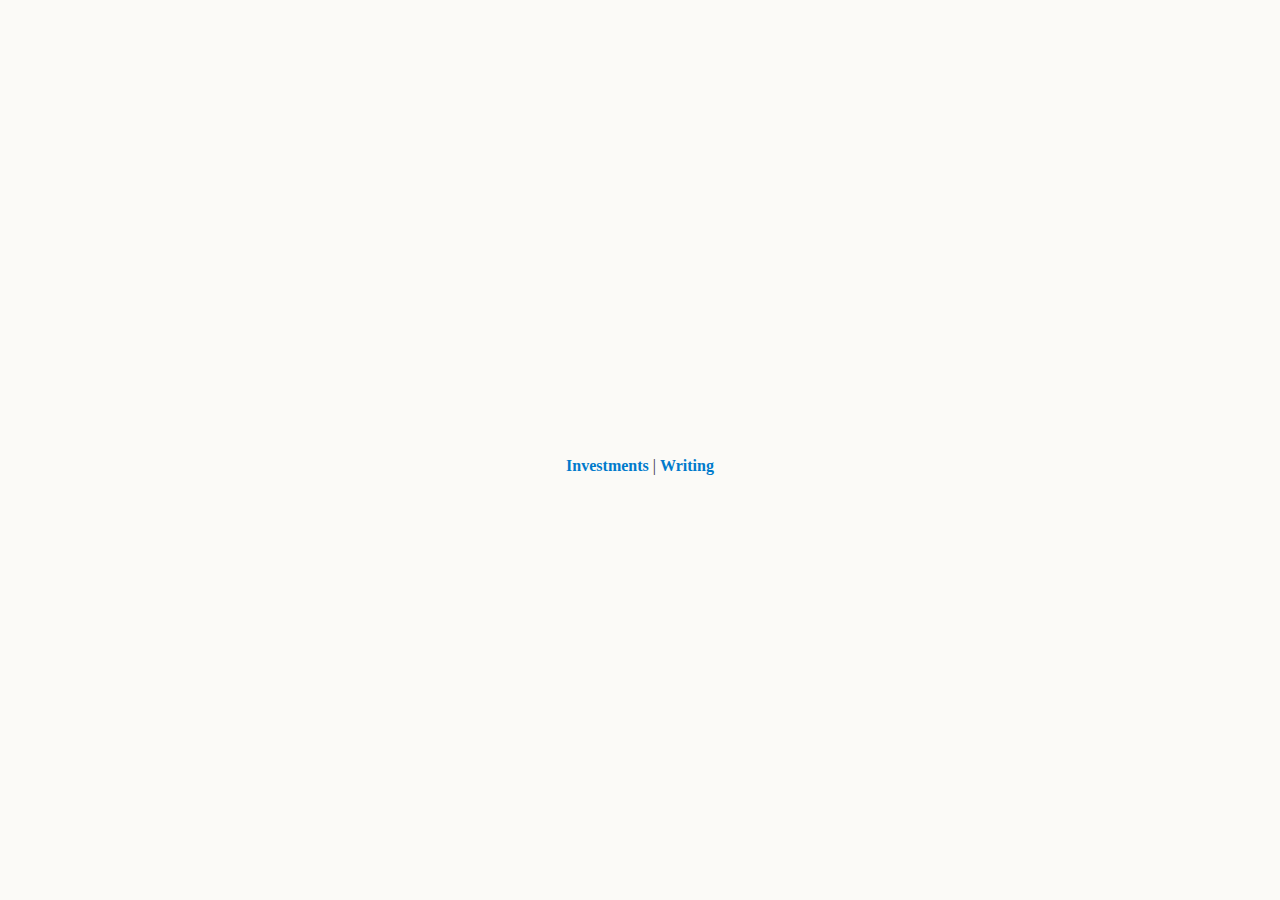
==== index.html @ 6ac328aa "changes in text" ====
<!DOCTYPE html>
<html lang="en">
<head>
    <meta charset="UTF-8">
    <meta name="viewport" content="width=device-width, initial-scale=1.0">
    <title>Ricardo's Home</title>
    <style>
        /* Inline styles */
        body {
            background-color: #fbfaf7; /* Light beige background */
            color: #333; /* Dark text */
            font-family: 'Georgia', serif; /* Serif font for a clean, professional look */
            margin: 0;
            padding: 0;
            display: flex;
            justify-content: center;
            align-items: center;
            min-height: 100vh; /* Full-height view */
            text-align: center; /* Center the text */
            line-height: 1.8;
        }

        h1 {
            font-size: 2.5rem;
            margin-bottom: 1rem;
        }

        p {
            font-size: 1.2rem;
            max-width: 600px; /* Limit paragraph width */
            margin: 0 auto;
        }

        nav {
            margin-top: 2rem;
        }

        a {
            color: #007acc; /* Nice, soft blue */
            text-decoration: none;
            font-weight: bold;
        }

        a:hover {
            text-decoration: underline;
        }
    </style>
</head>
<body>
    <!-- Main About Section -->
    <div>
        <!-- Navigation Links -->
        <nav>
            <a href="investments.html">Investments</a> | 
            <a href="writing.html">Writing</a>
        </nav>
    </div>
</body>
</html>
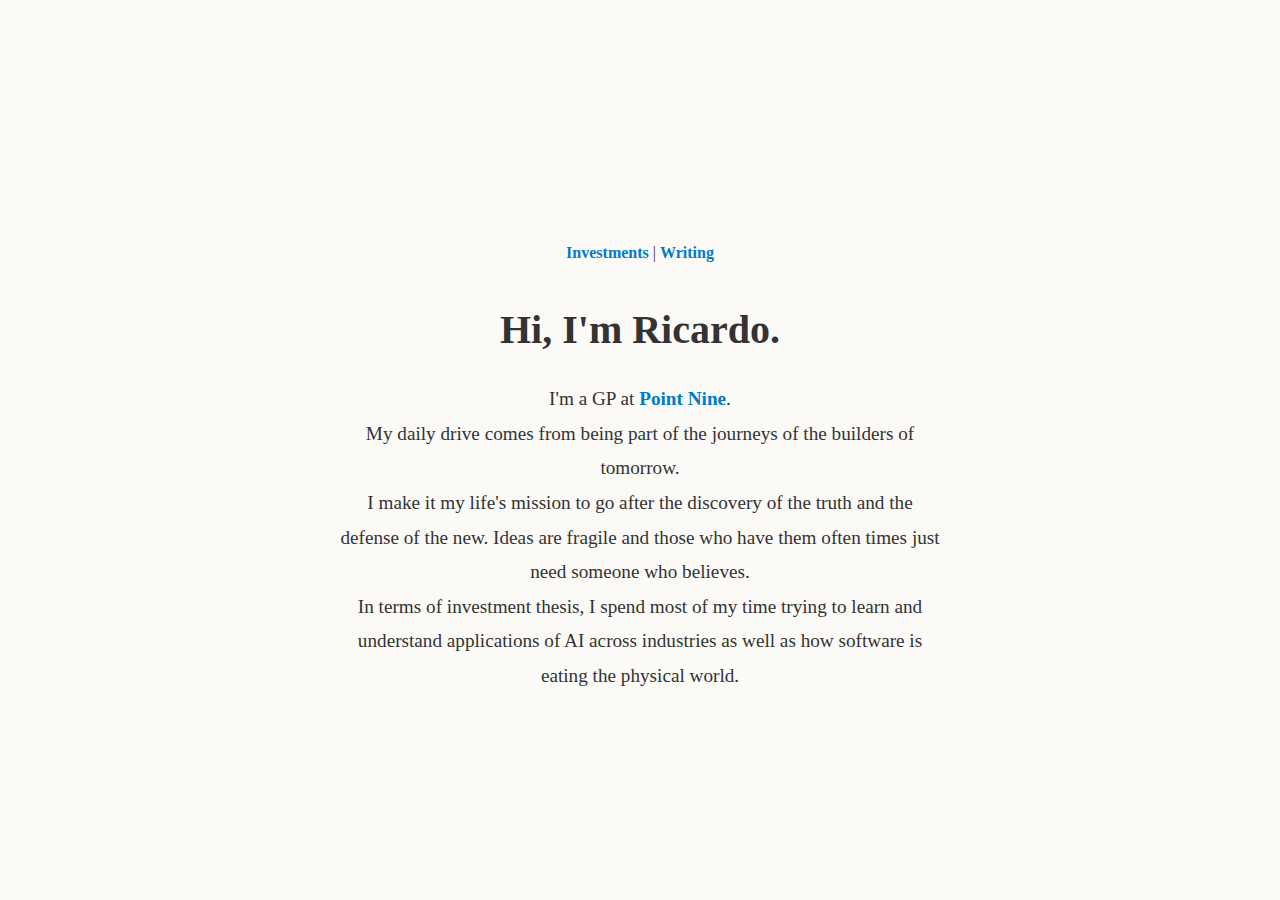
==== commit 954b2a54: "new text" ====
--- a/index.html
+++ b/index.html
@@ -54,6 +54,19 @@
             <a href="investments.html">Investments</a> | 
             <a href="writing.html">Writing</a>
         </nav>
+        <h1>Hi, I'm Ricardo.</h1>
+        <p>
+            I'm a GP at <a href="https://www.pointnine.com">Point Nine</a>.
+        </p>
+        <p>
+            My daily drive comes from being part of the journeys of the builders of tomorrow.
+        </p>
+        <p>
+            I make it my life's mission to go after the discovery of the truth and the defense of the new. Ideas are fragile and those who have them often times just need someone who believes.
+        </p>
+        <p>
+            In terms of investment thesis, I spend most of my time trying to learn and understand applications of AI across industries as well as how software is eating the physical world.
+        </p>
     </div>
 </body>
 </html>
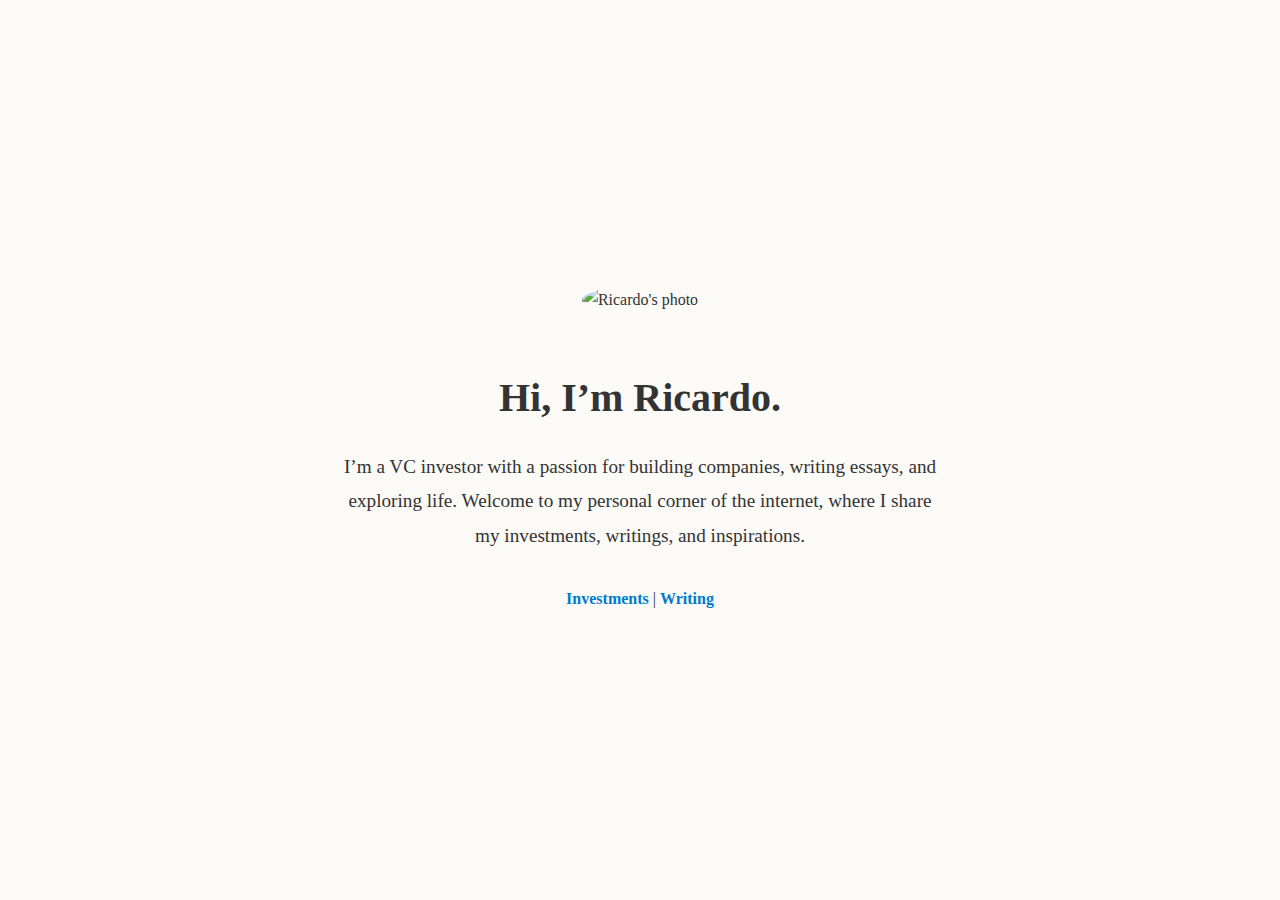
==== commit e66f0d45: "adding image" ====
--- a/index.html
+++ b/index.html
@@ -5,19 +5,27 @@
     <meta name="viewport" content="width=device-width, initial-scale=1.0">
     <title>Ricardo's Home</title>
     <style>
-        /* Inline styles */
+        /* General styling */
         body {
-            background-color: #fbfaf7; /* Light beige background */
-            color: #333; /* Dark text */
-            font-family: 'Georgia', serif; /* Serif font for a clean, professional look */
+            background-color: #fbfaf7; /* Light beige */
+            color: #333;
+            font-family: 'Georgia', serif;
             margin: 0;
             padding: 0;
             display: flex;
             justify-content: center;
             align-items: center;
-            min-height: 100vh; /* Full-height view */
-            text-align: center; /* Center the text */
+            flex-direction: column; /* Stack content vertically */
+            min-height: 100vh;
+            text-align: center;
             line-height: 1.8;
+        }
+
+        img {
+            border-radius: 50%; /* Circular image */
+            max-width: 150px; /* Limit image size */
+            height: auto; /* Maintain aspect ratio */
+            margin-bottom: 20px; /* Space between image and text */
         }
 
         h1 {
@@ -27,7 +35,7 @@
 
         p {
             font-size: 1.2rem;
-            max-width: 600px; /* Limit paragraph width */
+            max-width: 600px;
             margin: 0 auto;
         }
 
@@ -36,7 +44,7 @@
         }
 
         a {
-            color: #007acc; /* Nice, soft blue */
+            color: #007acc; /* Soft blue */
             text-decoration: none;
             font-weight: bold;
         }
@@ -47,26 +55,23 @@
     </style>
 </head>
 <body>
-    <!-- Main About Section -->
+    <!-- Main Section -->
     <div>
+        <!-- Profile Image -->
+        <img src="6xQHbYq3_400x400.jpg" alt="Ricardo's photo">
+
+        <!-- About Text -->
+        <h1>Hi, I’m Ricardo.</h1>
+        <p>
+            I’m a VC investor with a passion for building companies, writing essays, and exploring life. 
+            Welcome to my personal corner of the internet, where I share my investments, writings, and inspirations.
+        </p>
+
         <!-- Navigation Links -->
         <nav>
             <a href="investments.html">Investments</a> | 
             <a href="writing.html">Writing</a>
         </nav>
-        <h1>Hi, I'm Ricardo.</h1>
-        <p>
-            I'm a GP at <a href="https://www.pointnine.com">Point Nine</a>.
-        </p>
-        <p>
-            My daily drive comes from being part of the journeys of the builders of tomorrow.
-        </p>
-        <p>
-            I make it my life's mission to go after the discovery of the truth and the defense of the new. Ideas are fragile and those who have them often times just need someone who believes.
-        </p>
-        <p>
-            In terms of investment thesis, I spend most of my time trying to learn and understand applications of AI across industries as well as how software is eating the physical world.
-        </p>
     </div>
 </body>
 </html>
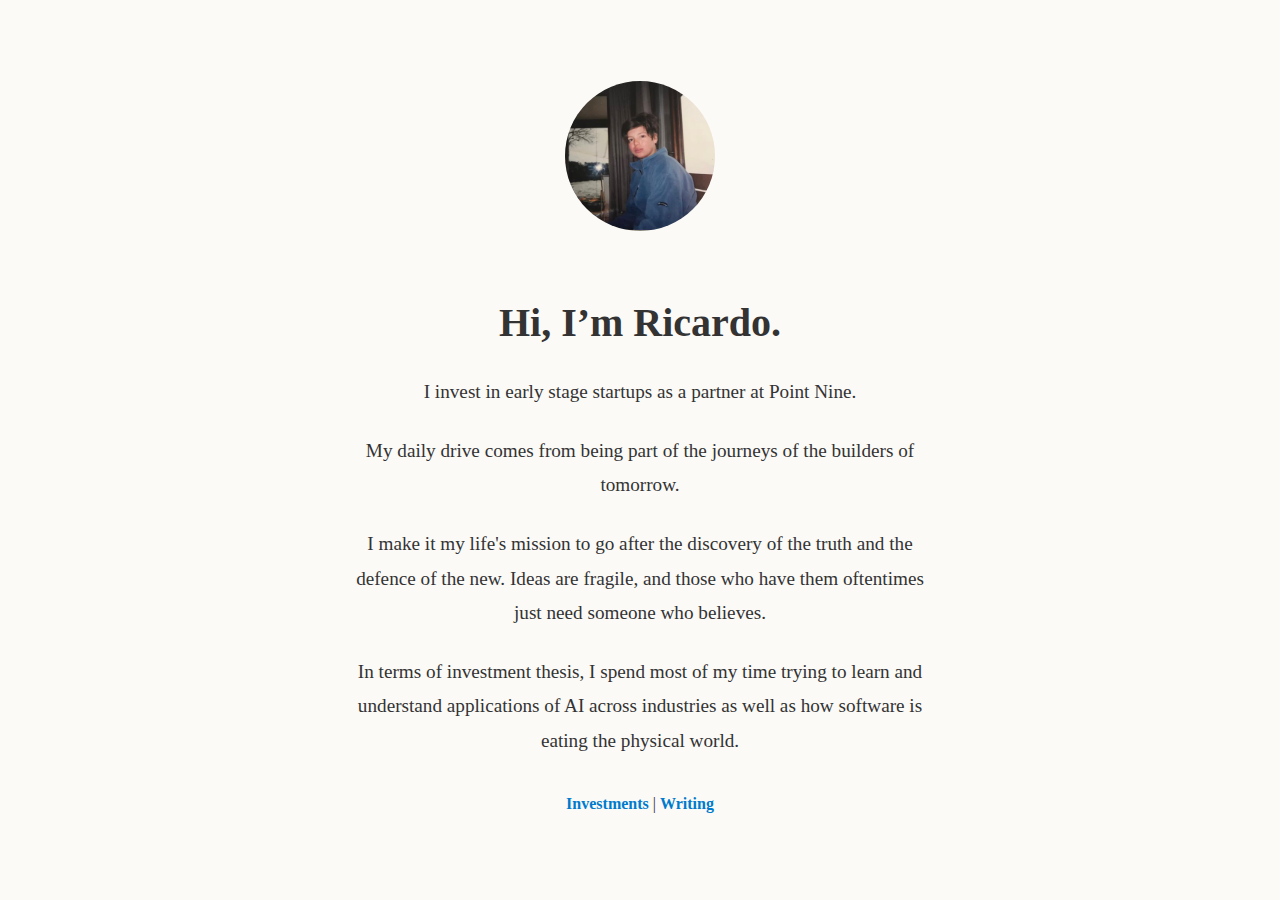
==== commit ef33a31e: "new text" ====
--- a/index.html
+++ b/index.html
@@ -35,8 +35,8 @@
 
         p {
             font-size: 1.2rem;
-            max-width: 600px;
-            margin: 0 auto;
+            max-width: 600px; /* Limit width for better readability */
+            margin: 0 auto 1.5rem auto; /* Center and add spacing below */
         }
 
         nav {
@@ -62,10 +62,10 @@
 
         <!-- About Text -->
         <h1>Hi, I’m Ricardo.</h1>
-        <p>
-            I’m a VC investor with a passion for building companies, writing essays, and exploring life. 
-            Welcome to my personal corner of the internet, where I share my investments, writings, and inspirations.
-        </p>
+        <p>I invest in early stage startups as a partner at Point Nine.</p>
+        <p>My daily drive comes from being part of the journeys of the builders of tomorrow.</p>
+        <p>I make it my life's mission to go after the discovery of the truth and the defence of the new. Ideas are fragile, and those who have them oftentimes just need someone who believes.</p>
+        <p>In terms of investment thesis, I spend most of my time trying to learn and understand applications of AI across industries as well as how software is eating the physical world.</p>
 
         <!-- Navigation Links -->
         <nav>
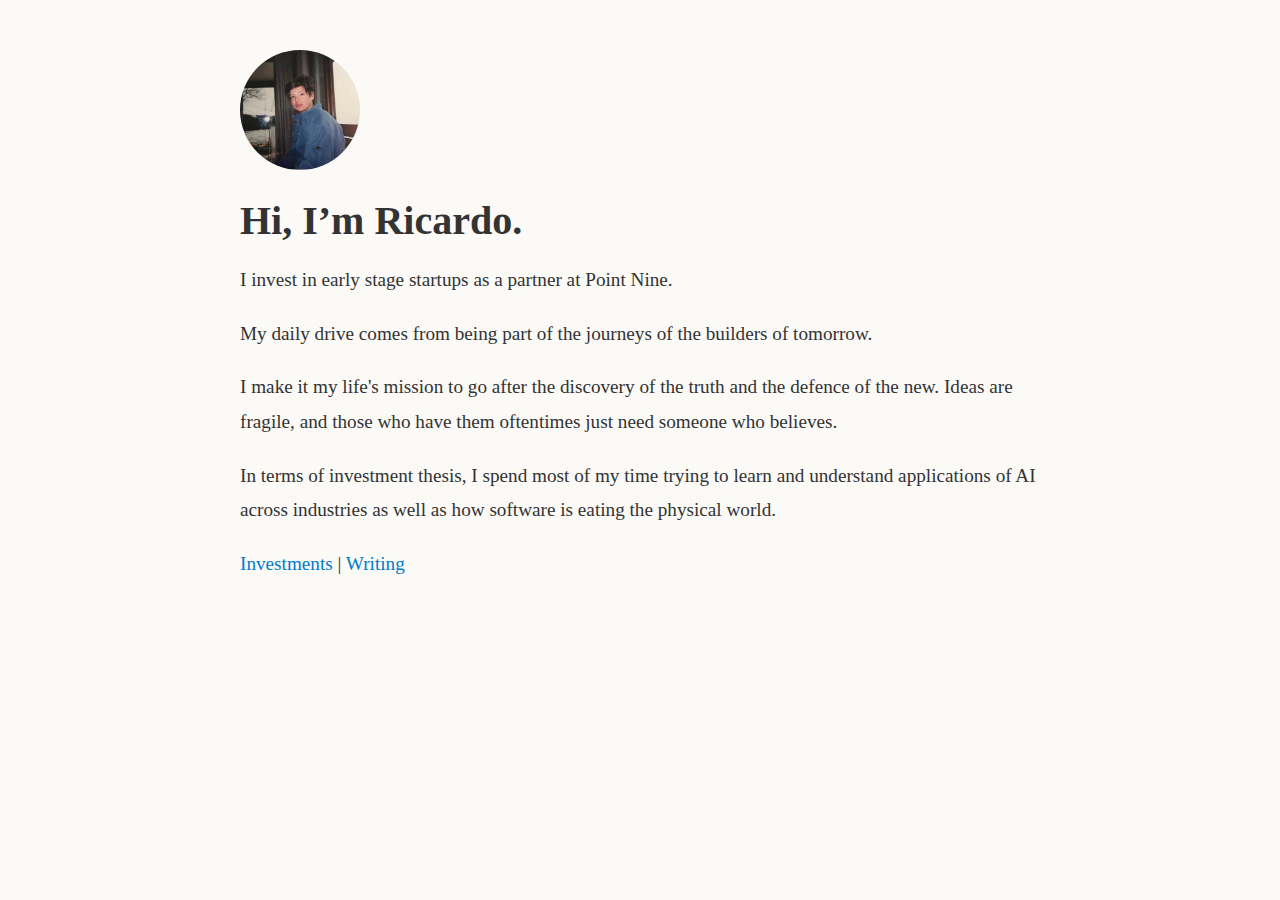
==== commit 5f3a9848: "new design" ====
--- a/index.html
+++ b/index.html
@@ -8,24 +8,27 @@
         /* General styling */
         body {
             background-color: #fbfaf7; /* Light beige */
-            color: #333;
-            font-family: 'Georgia', serif;
+            color: #333; /* Darker text color */
+            font-family: 'Times New Roman', serif; /* Elegant serif font */
             margin: 0;
             padding: 0;
             display: flex;
             justify-content: center;
-            align-items: center;
-            flex-direction: column; /* Stack content vertically */
+            align-items: flex-start; /* Align content to the top */
             min-height: 100vh;
-            text-align: center;
-            line-height: 1.8;
+        }
+
+        .container {
+            max-width: 800px; /* Limit width for readability */
+            margin: 50px; /* Add spacing around the content */
         }
 
         img {
             border-radius: 50%; /* Circular image */
-            max-width: 150px; /* Limit image size */
+            max-width: 120px; /* Smaller profile picture */
             height: auto; /* Maintain aspect ratio */
-            margin-bottom: 20px; /* Space between image and text */
+            margin-bottom: 20px; /* Space below the image */
+            display: block;
         }
 
         h1 {
@@ -35,18 +38,13 @@
 
         p {
             font-size: 1.2rem;
-            max-width: 600px; /* Limit width for better readability */
-            margin: 0 auto 1.5rem auto; /* Center and add spacing below */
-        }
-
-        nav {
-            margin-top: 2rem;
+            line-height: 1.8;
+            margin-bottom: 1rem;
         }
 
         a {
-            color: #007acc; /* Soft blue */
+            color: #007acc; /* Soft blue for links */
             text-decoration: none;
-            font-weight: bold;
         }
 
         a:hover {
@@ -55,12 +53,12 @@
     </style>
 </head>
 <body>
-    <!-- Main Section -->
-    <div>
+    <!-- Main Content -->
+    <div class="container">
         <!-- Profile Image -->
         <img src="6xQHbYq3_400x400.jpg" alt="Ricardo's photo">
 
-        <!-- About Text -->
+        <!-- About Section -->
         <h1>Hi, I’m Ricardo.</h1>
         <p>I invest in early stage startups as a partner at Point Nine.</p>
         <p>My daily drive comes from being part of the journeys of the builders of tomorrow.</p>
@@ -68,10 +66,8 @@
         <p>In terms of investment thesis, I spend most of my time trying to learn and understand applications of AI across industries as well as how software is eating the physical world.</p>
 
         <!-- Navigation Links -->
-        <nav>
-            <a href="investments.html">Investments</a> | 
-            <a href="writing.html">Writing</a>
-        </nav>
+        <p><a href="investments.html">Investments</a> | <a href="writing.html">Writing</a></p>
     </div>
 </body>
 </html>
+
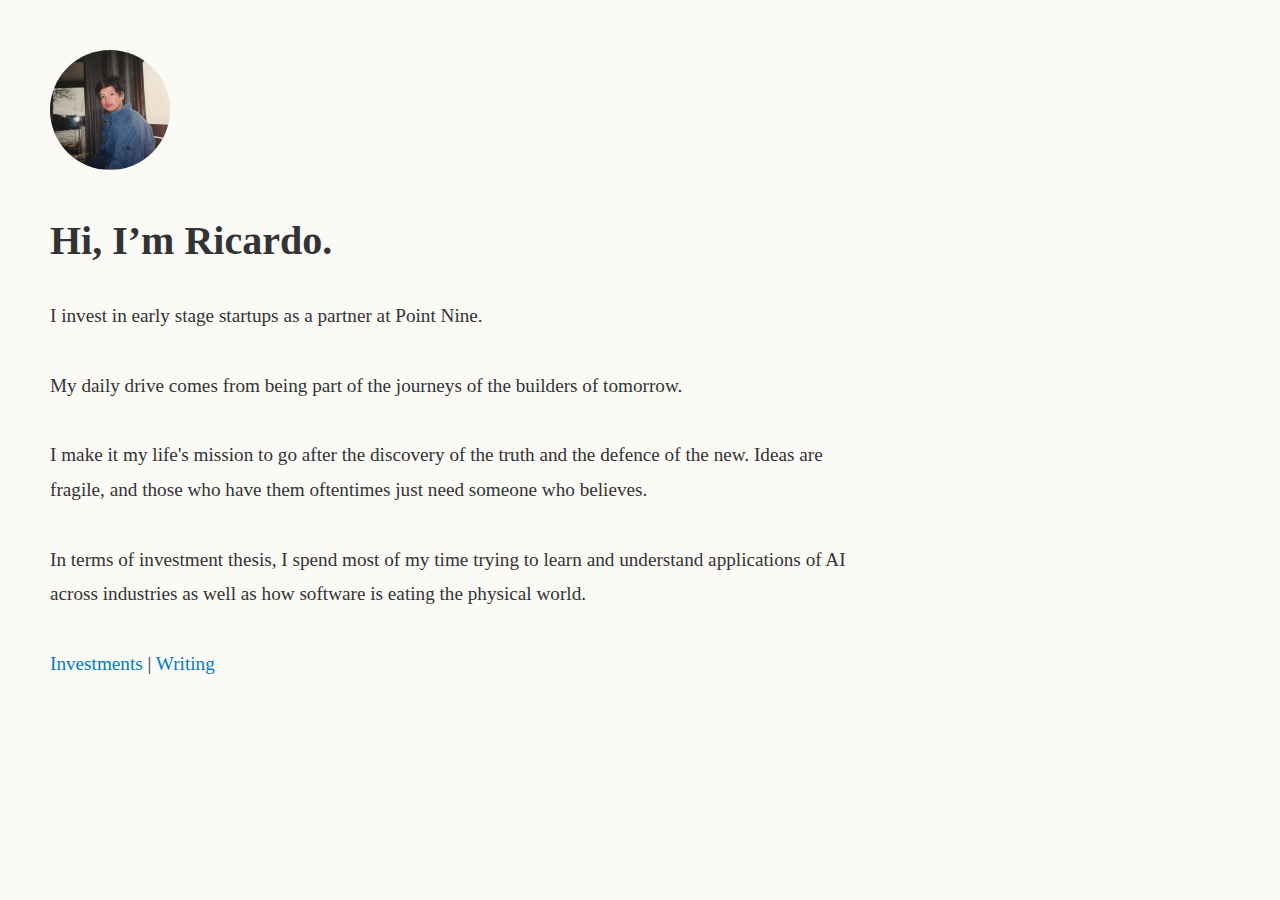
==== commit cf29eb2c: "left alignment" ====
--- a/index.html
+++ b/index.html
@@ -13,14 +13,18 @@
             margin: 0;
             padding: 0;
             display: flex;
-            justify-content: center;
-            align-items: flex-start; /* Align content to the top */
+            justify-content: flex-start; /* Align everything to the left */
+            align-items: flex-start; /* Align items to the top */
             min-height: 100vh;
         }
 
         .container {
             max-width: 800px; /* Limit width for readability */
-            margin: 50px; /* Add spacing around the content */
+            margin: 50px; /* Add spacing from the edges */
+            padding: 0;
+            display: flex;
+            flex-direction: column; /* Stack items vertically */
+            text-align: left; /* Align text to the left */
         }
 
         img {
@@ -28,7 +32,6 @@
             max-width: 120px; /* Smaller profile picture */
             height: auto; /* Maintain aspect ratio */
             margin-bottom: 20px; /* Space below the image */
-            display: block;
         }
 
         h1 {
@@ -70,4 +73,3 @@
     </div>
 </body>
 </html>
-
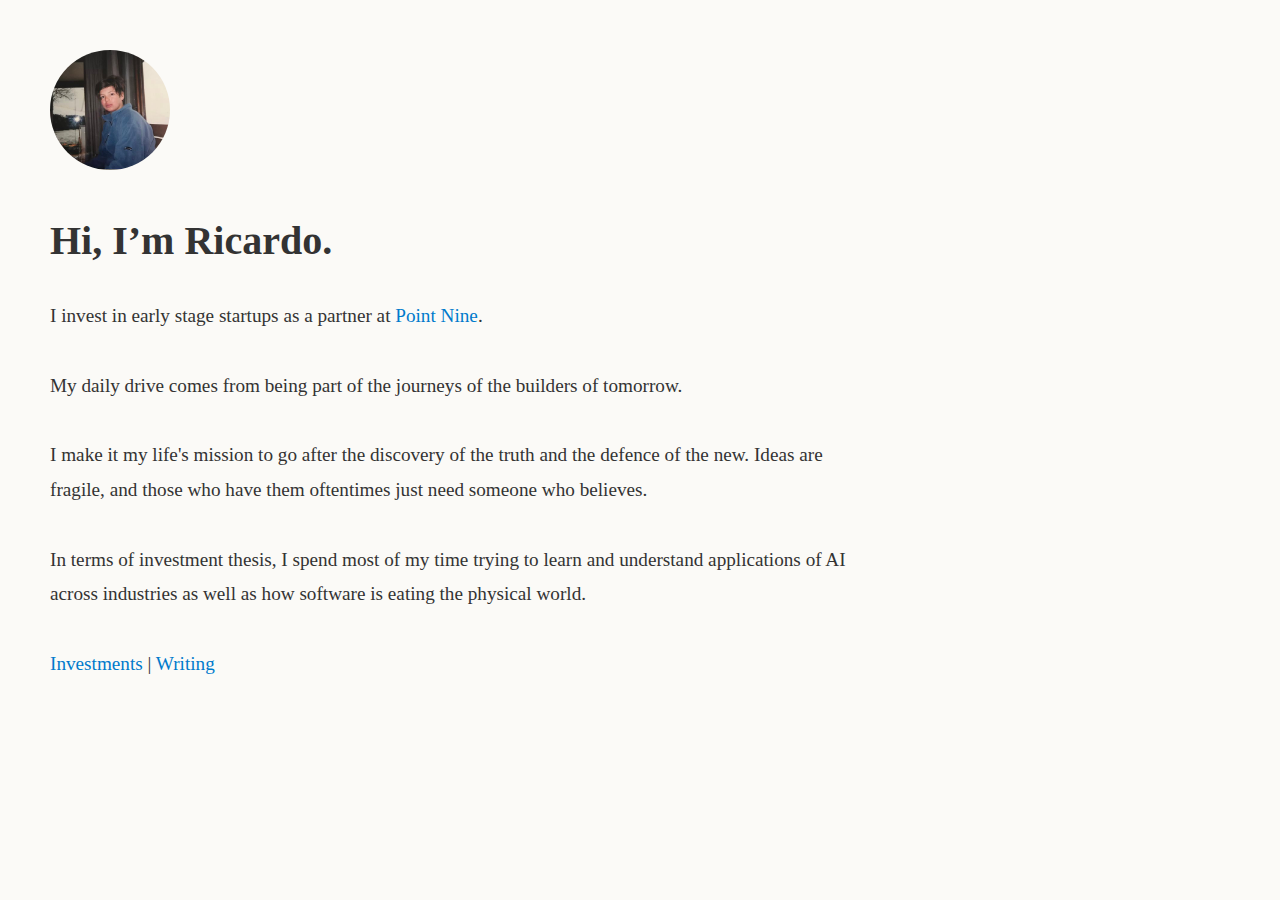
==== commit 3950a0be: "url link" ====
--- a/index.html
+++ b/index.html
@@ -15,6 +15,7 @@
             display: flex;
             justify-content: flex-start; /* Align everything to the left */
             align-items: flex-start; /* Align items to the top */
+            flex-direction: column; /* Stack content vertically */
             min-height: 100vh;
         }
 
@@ -63,7 +64,7 @@
 
         <!-- About Section -->
         <h1>Hi, I’m Ricardo.</h1>
-        <p>I invest in early stage startups as a partner at Point Nine.</p>
+        <p>I invest in early stage startups as a partner at <a href="https://www.pointnine.com" target="_blank">Point Nine</a>.</p>
         <p>My daily drive comes from being part of the journeys of the builders of tomorrow.</p>
         <p>I make it my life's mission to go after the discovery of the truth and the defence of the new. Ideas are fragile, and those who have them oftentimes just need someone who believes.</p>
         <p>In terms of investment thesis, I spend most of my time trying to learn and understand applications of AI across industries as well as how software is eating the physical world.</p>
@@ -73,3 +74,4 @@
     </div>
 </body>
 </html>
+
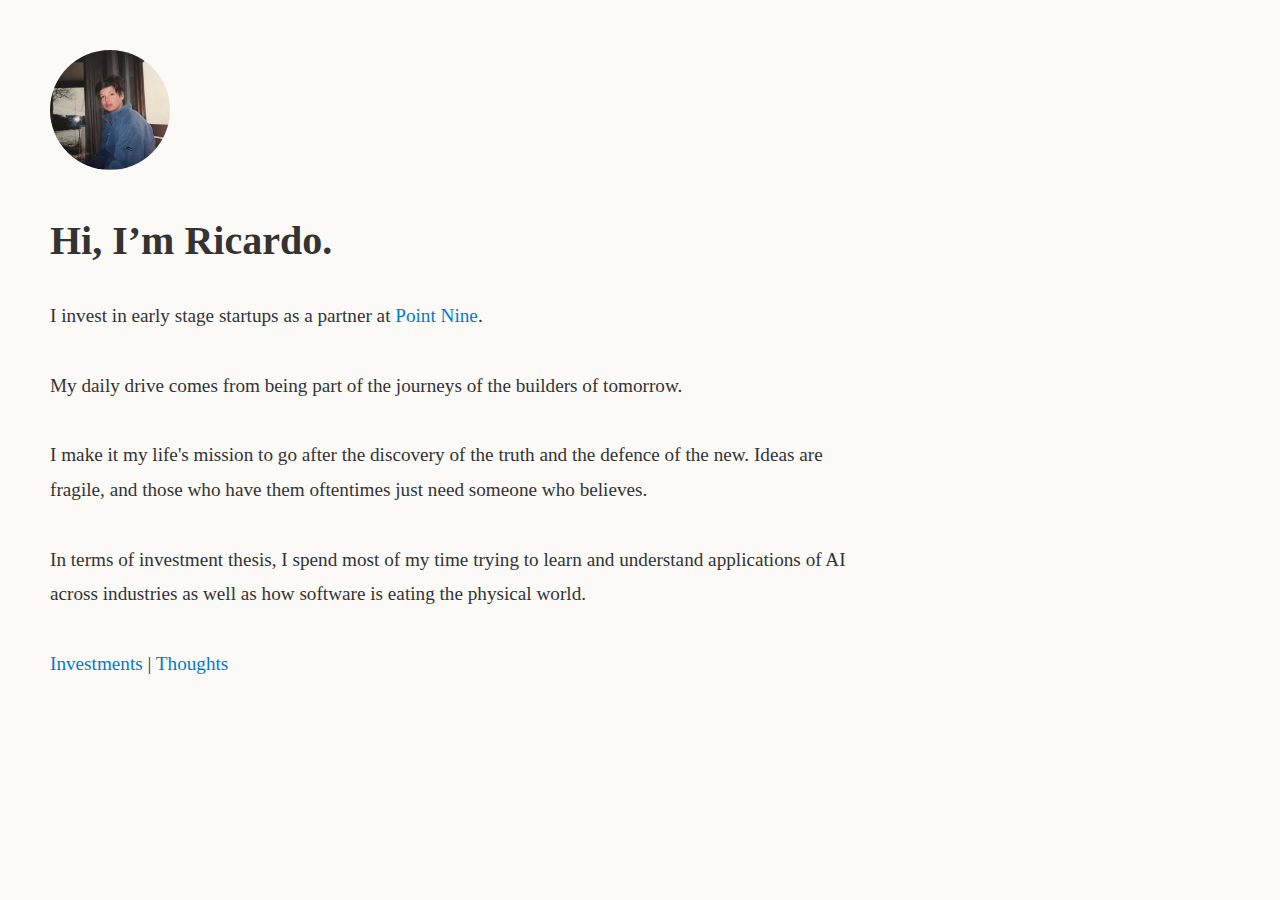
==== commit 058ced94: "new naming" ====
--- a/index.html
+++ b/index.html
@@ -70,7 +70,7 @@
         <p>In terms of investment thesis, I spend most of my time trying to learn and understand applications of AI across industries as well as how software is eating the physical world.</p>
 
         <!-- Navigation Links -->
-        <p><a href="investments.html">Investments</a> | <a href="writing.html">Writing</a></p>
+        <p><a href="investments.html">Investments</a> | <a href="Thoughts.html">Thoughts</a></p>
     </div>
 </body>
 </html>
